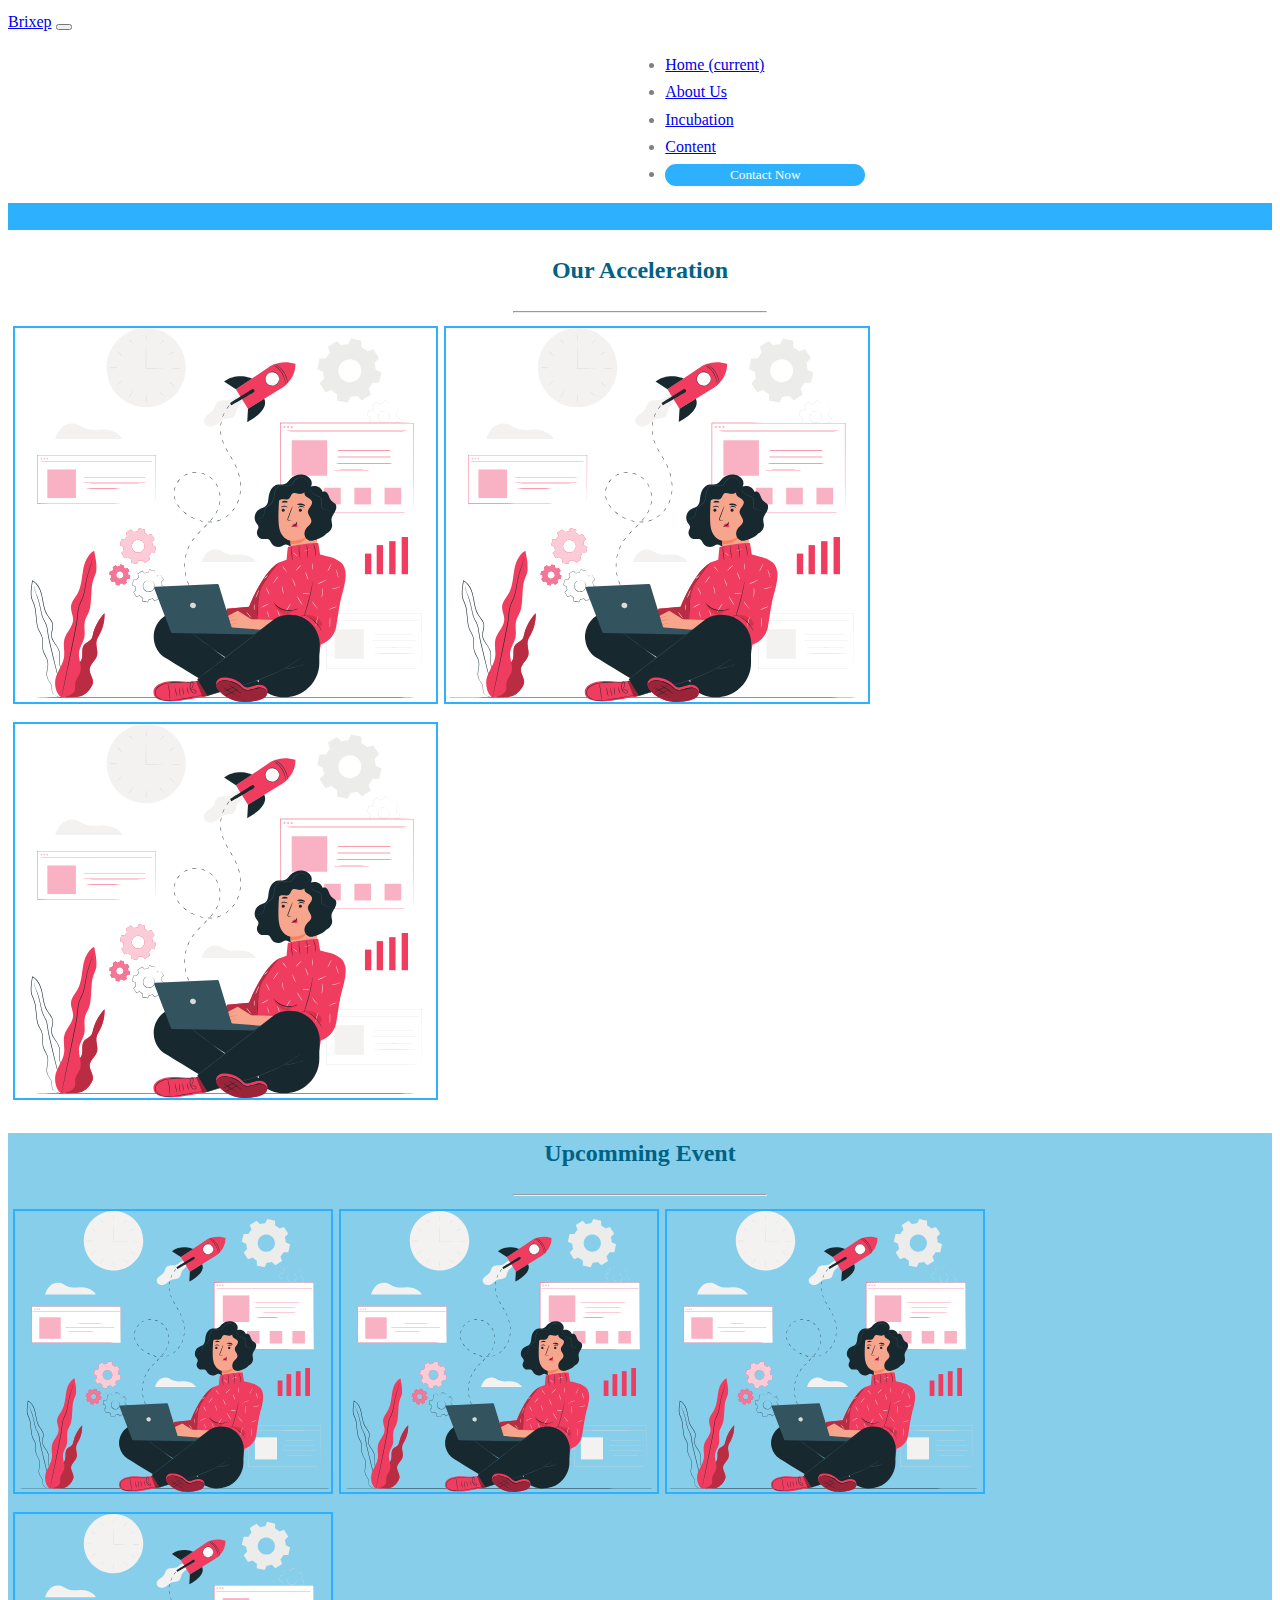
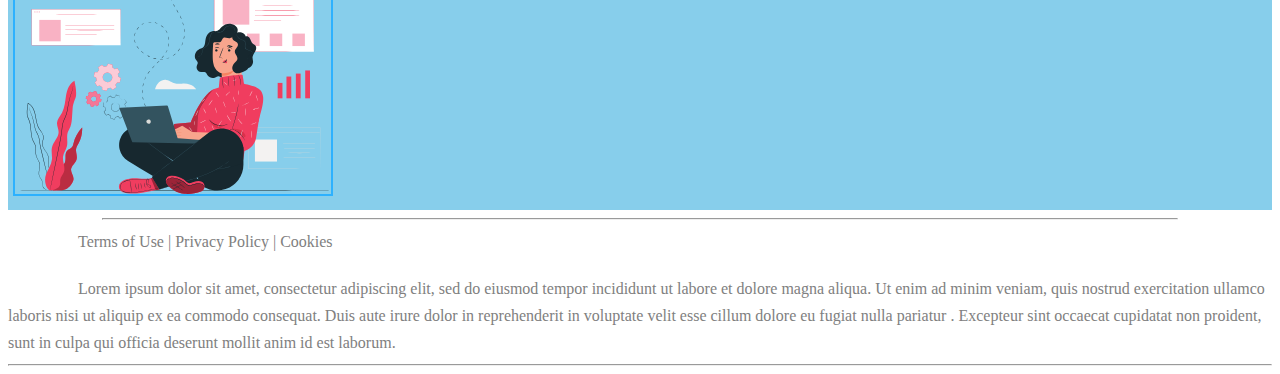
==== about us.html @ 3ddb5e2c "Update about us.html" ====
<!doctype html>
<html lang="en">
  <head>
    <title>project Brixep</title>
    <meta charset="utf-8">
    <meta name="viewport" content="width=device-width, initial-scale=1, shrink-to-fit=no">
    
    
    <link href="https://fonts.googleapis.com/css?family=Open+Sans:300,400,700" rel="stylesheet">
    <link rel="stylesheet" href="fonts/icomoon/style.css">

    <link rel="stylesheet" href="css/bootstrap.min.css">
    <link rel="stylesheet" href="css/jquery-ui.css">
    <link rel="stylesheet" href="css/owl.carousel.min.css">
    <link rel="stylesheet" href="css/owl.theme.default.min.css">
    <link rel="stylesheet" href="css/owl.theme.default.min.css">

    <link rel="stylesheet" href="css/jquery.fancybox.min.css">

    <link rel="stylesheet" href="css/bootstrap-datepicker.css">

    <link rel="stylesheet" href="fonts/flaticon/font/flaticon.css">

    <link rel="stylesheet" href="css/aos.css">

    <link rel="stylesheet" href="css/style.css">
    
  </head>
  <body data-spy="scroll" data-target=".site-navbar-target" data-offset="300">
  

  <div id="overlayer"></div>


  <div class="site-wrap">

    <div class="site-mobile-menu site-navbar-target">
      <div class="site-mobile-menu-header">
        <div class="site-mobile-menu-close mt-3">
          <span class="icon-close2 js-menu-toggle"></span>
        </div>
      </div>
      <div class="site-mobile-menu-body"></div>
    </div>
   </div>
    
    <!-- <header class="site-navbar py-4 js-sticky-header site-navbar-target" role="banner">

      <div class="container">
       


        <div class="row align-items-center">
          
          <div class="col-6 col-xl-2">
            <h1 class="mb-0 site-logo"><a href="index.html" class="h2 mb-0">BriXep<span class="text-primary">.</span> </a></h1>
          </div>

         <div class="col-12 col-md-10 d-none d-xl-block" style="position: sticky;">
            <nav class="site-navigation  text-right" role="navigation" style="position: fixed;">

             <ul class="site-menu main-menu js-clone-nav mr-auto d-none d-lg-block">
                <li><a href="#home-section" class="nav-link">Home</a></li>
                <li><a href="#about-section">About Us</a></li>
                <li><a href="#portfolio-section" class="nav-link">Community</a></li>
                <li><a href="#services-section" class="nav-link">Incubation</a></li>
                <li><a href="#testimonials-section" class="nav-link">Content</a></li>
                <li>
                  <button class="sharad button2" type="button" style="border-radius: 25px; background-color: #2DB1FE; border: 2px solid #2DB1FE ; width: 200px;">Contact Now</button>
                </li>
              </ul>
            </nav>
     </div>
               <div class="col-6 d-inline-block d-xl-none ml-md-0 py-3" style="position: relative; top: 3px;"><a href="#" class="site-menu-toggle js-menu-toggle float-right"><span class="icon-menu h3"></span></a></div>

   </div>
 </div>
      
</header> -->
<header >
  <nav class="navbar navbar-expand-lg navbar-light bg-light fixed-top" style="border-bottom: #2DB1FE 2px solid;">
    
    <a class="navbar-brand text-primary" href="#" >Brixep</a>
    <button class="navbar-toggler" type="button" data-toggle="collapse" data-target="#navbarNav" aria-controls="navbarNav" aria-expanded="false" aria-label="Toggle navigation">
      <span class="navbar-toggler-icon"></span>
    </button>
    <div class="collapse navbar-collapse" id="navbarNav">
      <ul class="navbar-nav" style="padding-left: 52%">
        <li class="nav-item active">
          <a class="nav-link" href="index.html">Home <span class="sr-only">(current)</span></a>
        </li>
        <li class="nav-item">
          <a class="nav-link" href="#about-section">About Us</a>
        </li>
        <li class="nav-item">
          <a class="nav-link" href="#services-section">Incubation</a>
        </li>
        <li class="nav-item">
          <a class="nav-link" href="#testimonials-section">Content</a>
        </li>
         <li>
                  <button class="sharad button2" type="button" style="position: relative; border-radius: 25px; background-color: #2DB1FE; border: 2px solid #2DB1FE ; width: 200px;">Contact Now</button>
                </li>
      </ul>
    </div>
  </div>
  </nav>
    
</div>
  </div>

</header>

      <section style="background-color: #2DB1FE;">
        <div style="padding-top: 5px; padding-bottom: 20px;"></div>
</section>



<!--our acceleration-->

     <section>
  <article class="py-5">
    <div class="container">
          <div style="color: #006284;">
    <h2 align="center" style="">
      Our Acceleration 
    </h2>
    <hr class=".col-xs-6 mx-auto pt-0.9" style="background-color:  #2DB1FE; width: 20%">
  </div>
</div>

<div class="container1">
  <div class="roww">

    <div class="columnss">
      <img src="images/acceleration.svg"  alt="Nature" style="width:100%; border: 2px solid #2DB1FE;">
  
      
    </div>
     <div class="columnss">
      <img src="images/acceleration.svg" alt="Nature" style="width:100%; border: 2px solid #2DB1FE;">
  
      
    </div>

   <div class="columnss">
      <img class="img-filud" src="images/acceleration.svg" alt="Nature" style="width:100%; border: 2px solid #2DB1FE;">
  
      
 
    
  </div>
</div>
</div>


</article>
</section>

<!--upcomming event-->

     <section style="background-image: url(); background-color: skyblue;">
  <article class="py-5">
    <div class="container">
          <div style="color: #006284;">
    <h2 align="center" style="">
      Upcomming Event 
    </h2>
    <hr class=".col-xs-6 mx-auto pt-0.9" style="background-color:  #2DB1FE; width: 20%">
  </div>
</div>

<div class="container1">
  <div class="roww">

    <div class="columnsss">
      <img src="images/acceleration.svg"  alt="Nature" style="width:100%; border: 2px solid #2DB1FE;">
  
      
    </div>
     <div class="columnsss">
      <img src="images/acceleration.svg" alt="Nature" style="width:100%; border: 2px solid #2DB1FE;">
  
      
    </div>
    <div class="columnsss">
      <img src="images/acceleration.svg" alt="Nature" style="width:100%; border: 2px solid #2DB1FE;">
  
      
    </div>

   <div class="columnsss">
      <img class="img-filud" src="images/acceleration.svg" alt="Nature" style="width:100%; border: 2px solid #2DB1FE;">
  
      
 
    
  </div>
</div>
</div>


</article>
</section>


<hr class=".col-xs-6 mx-auto pt-0.9" style="background-color:  #2DB1FE; width: 85%">


<section>
    <div class="container">
       


        <div class="row align-items-center">
    
  <div  class= "col-xs-12 .col-sm-6 .col-md-8" style="color: grey;">
    <h style="padding-left: 70px;">
     Terms of Use  |  Privacy Policy  |  Cookies
   </h>
  </div>
   
 <div class=".col-xs-6 .col-md-4" style="padding-left: 30%;">
               
                <a href="#" class="pl-0 pr-3"><span class="icon-facebook"></span></a>
                <a href="#" class="pl-3 pr-3"><span class="icon-twitter"></span></a>
                <a href="#" class="pl-3 pr-3"><span class="icon-instagram"></span></a>
                
              </div>
</div>
</div>
</section>

<section>
  <div class="container" style="padding-top: 20px;">
       


        <div class="row align-items-center">
    <div  style="color: grey;">
    <h style="padding-left: 70px;">
     Lorem ipsum dolor sit amet, consectetur adipiscing elit, sed do eiusmod tempor incididunt ut labore et dolore magna aliqua.  Ut enim ad minim veniam, quis nostrud exercitation ullamco laboris nisi ut aliquip ex ea commodo consequat. Duis aute irure  dolor in reprehenderit in voluptate velit esse cillum dolore eu fugiat nulla pariatur . Excepteur sint occaecat cupidatat non  proident, sunt in culpa qui officia deserunt mollit anim id est laborum.
   </h>
  </div>
</div>
  </div>
</section>

<hr class=".col-xs-6 mx-auto pt-0.9">





 <script src="js/jquery-3.3.1.min.js"></script>
  <script src="js/jquery-ui.js"></script>
  <script src="js/popper.min.js"></script>
  <script src="js/bootstrap.min.js"></script>
  <script src="js/owl.carousel.min.js"></script>
  <script src="js/jquery.countdown.min.js"></script>
  <script src="js/jquery.easing.1.3.js"></script>
  <script src="js/aos.js"></script>
  <script src="js/jquery.fancybox.min.js"></script>
  <script src="js/jquery.sticky.js"></script>
  <script src="js/isotope.pkgd.min.js"></script>

  
  <script src="js/main.js"></script>
  </body>
</html>
---- css/style.css ----
/* Base */
html {
  overflow-x: hidden; }

body {
  line-height: 1.7;
  color: gray;
  font-weight: 400;
  font-size: 1rem; }

::-moz-selection {
  background: white;
  color: white; }

::selection {
  background: white;
  color: white; }

a {
  -webkit-transition: .3s all ease;
  -o-transition: .3s all ease;
  transition: .3s all ease; }
  a:hover {
    text-decoration: none; }

h1, h2, h3, h4, h5,p,a,button,
.h1, .h2, .h3, .h4, .h5 .p .a .button{
  font-family: cursive; }

.border-2 {
  border-width: 2px; }

.text-black {
  color: white !important; }

.bg-black {
  background: white !important; }

.color-black-opacity-5 {
  color: rgba(0, 0, 0, 0.5); }

.color-white-opacity-5 {
  color: rgba(255, 255, 255, 0.5); }

body:after {
  -webkit-transition: .3s all ease-in-out;
  -o-transition: .3s all ease-in-out;
  transition: .3s all ease-in-out; }
.offcanvas-menu {
  position: relative; }
  .offcanvas-menu:after {
    position: absolute;
    content: "";
    bottom: 0;
    left: 0;
    top: 0;
    right: 0;
    z-index: 999;
    background: rgba(0, 0, 0, 0.2); }

.btn {
  font-size: 16px;
  border-radius: 30px;
  padding: 10px 30px; }
  .btn:hover, .btn:active, .btn:focus {
    outline: none;
    -webkit-box-shadow: none !important;
    box-shadow: none !important; }
  .btn.btn-primary {
    background: blue;
    border-color: blue;
    color: blue; }
    .btn.btn-primary:hover {
      background: white;
      border-color: white;
      color: white; }
    .btn.btn-primary.btn-black--hover:hover {
      background: white;
      color: white; }

.line-height-1 {
  line-height: 1 !important; }

.bg-black {
  background: #000; }

.form-control {
  height: 43px;
  border-radius: 30px;
  font-family: cursive; }
  .form-control:active, .form-control:focus {
    border-color: #007bff; }
  .form-control:hover, .form-control:active, .form-control:focus {
    -webkit-box-shadow: none !important;
    box-shadow: none !important; }

.site-section {
  padding: 2.5em 0; }
  @media (min-width: 768px) {
    .site-section {
      padding: 5em 0; } }
  .site-section.site-section-sm {
    padding: 4em 0; }

.site-section-heading {
  padding-bottom: 20px;
  margin-bottom: 0px;
  position: relative;
  font-size: 2.5rem; }
  @media (min-width: 768px) {
    .site-section-heading {
      font-size: 3rem; } }

.site-footer {
  padding: 4em 0;
  background: #333333; }
  @media (min-width: 768px) {
    .site-footer {
      padding: 8em 0; } }
  .site-footer .border-top {
    border-top: 1px solid rgba(255, 255, 255, 0.1) !important; }
  .site-footer p {
    color: #737373; }
  .site-footer h2, .site-footer h3, .site-footer h4, .site-footer h5 {
    color: #fff; }
  .site-footer a {
    color: #999999; }
    .site-footer a:hover {
      color: white; }
  .site-footer ul li {
    margin-bottom: 10px; }
  .site-footer .footer-heading {
    font-size: 16px;
    color: #fff; }

.bg-text-line {
  display: inline;
  background: #000;
  -webkit-box-shadow: 20px 0 0 #000, -20px 0 0 #000;
  box-shadow: 20px 0 0 #000, -20px 0 0 #000; }

.text-white-opacity-05 {
  color: rgba(255, 255, 255, 0.5); }

.text-black-opacity-05 {
  color: rgba(0, 0, 0, 0.5); }

.hover-bg-enlarge {
  overflow: hidden;
  position: relative; }
  @media (max-width: 991.98px) {
    .hover-bg-enlarge {
      height: auto !important; } }
  .hover-bg-enlarge > div {
    -webkit-transform: scale(1);
    -ms-transform: scale(1);
    transform: scale(1);
    -webkit-transition: .8s all ease-in-out;
    -o-transition: .8s all ease-in-out;
    transition: .8s all ease-in-out; }
  .hover-bg-enlarge:hover > div, .hover-bg-enlarge:focus > div, .hover-bg-enlarge:active > div {
    -webkit-transform: scale(1.2);
    -ms-transform: scale(1.2);
    transform: scale(1.2); }
  @media (max-width: 991.98px) {
    .hover-bg-enlarge .bg-image-md-height {
      height: 300px !important; } }

.bg-image {
  background-size: cover;
  background-position: center center;
  background-repeat: no-repeat;
  background-attachment: fixed; }
  .bg-image.overlay {
    position: relative; }
    .bg-image.overlay:after {
      position: absolute;
      content: "";
      top: 0;
      left: 0;
      right: 0;
      bottom: 0;
      z-index: 0;
      width: 100%;
      background: rgba(0, 0, 0, 0.7); }
  .bg-image > .container {
    position: relative;
    z-index: 1; }

@media (max-width: 991.98px) {
  .img-md-fluid {
    max-width: 100%; } }

@media (max-width: 991.98px) {
  .display-1, .display-3 {
    font-size: 3rem; } }

.play-single-big {
  width: 90px;
  height: 90px;
  display: inline-block;
  border: 2px solid #fff;
  color: #fff !important;
  border-radius: 50%;
  position: relative;
  -webkit-transition: .3s all ease-in-out;
  -o-transition: .3s all ease-in-out;
  transition: .3s all ease-in-out; }
  .play-single-big > span {
    font-size: 50px;
    position: absolute;
    top: 50%;
    left: 50%;
    -webkit-transform: translate(-40%, -50%);
    -ms-transform: translate(-40%, -50%);
    transform: translate(-40%, -50%); }
  .play-single-big:hover {
    width: 120px;
    height: 120px; }

.overlap-to-top {
  margin-top: -150px; }

.ul-check {
  margin-bottom: 50px; }
  .ul-check li {
    position: relative;
    padding-left: 35px;
    margin-bottom: 15px;
    line-height: 1.5; }
    .ul-check li:before {
      left: 0;
      font-size: 20px;
      top: -.3rem;
      font-family: cursive;

      content: "\e5ca";
      position: absolute; }
  .ul-check.white li:before {
    color: #fff; }
  .ul-check.success li:before {
    color: #71bc42; }
  .ul-check.primary li:before {
    color: #007bff; }
  .ul-check li.remove {
    text-decoration: line-through;
    color: #dee2e6; }
    .ul-check li.remove:before {
      color: #dee2e6; }

.select-wrap, .wrap-icon {
  position: relative; }
  .select-wrap .icon, .wrap-icon .icon {
    position: absolute;
    right: 10px;
    top: 50%;
    -webkit-transform: translateY(-50%);
    -ms-transform: translateY(-50%);
    transform: translateY(-50%);
    font-size: 22px; }
  .select-wrap select, .wrap-icon select {
    -webkit-appearance: none;
    -moz-appearance: none;
    appearance: none;
    width: 100%; }

/* Navbar */
.site-navbar {
  margin-bottom: 0px;
  z-index: 1999;
  position: fixed;
  top: 0;
  width: 100%;
  border-bottom: rgba(255, 255, 255, 0.7); }
  .site-navbar .site-logo {
    position: relative;
    left: 0;
    top: -5px; }
  .site-navbar .site-navigation .site-menu {
    margin-bottom: 0; }
    .site-navbar .site-navigation .site-menu .active {
      color: white;
      display: inline-block;
      padding: 5px 20px; }
    .site-navbar .site-navigation .site-menu a {
      text-decoration: none !important;
      display: inline-block; }
    .site-navbar .site-navigation .site-menu > li {
      display: inline-block; }
      .site-navbar .site-navigation .site-menu > li > a {
        padding: 5px 20px;
        color: black;
        display: inline-block;
        text-decoration: none !important; }
        .sharad{
          color: white;
          border-radius: 6px;
          width: 200px;
        }
        .button2:hover {
  box-shadow: 0 12px 16px 0 rgba(0,0,0,0.24), 0 1px 5px 0 rgba(0,0,0,0.19);
}
        .site-navbar .site-navigation .site-menu > li > a:hover {
          color: #2DB1FE ; }
    .site-navbar .site-navigation .site-menu .has-children {
      position: relative; }
      .site-navbar .site-navigation .site-menu .has-children > a {
        position: relative;
        padding-right: 20px; }
        .site-navbar .site-navigation .site-menu .has-children > a:before {
          position: absolute;
          content: "\e313";
          font-size: 16px;
          top: 50%;
          right: 0;
          -webkit-transform: translateY(-50%);
          -ms-transform: translateY(-50%);
          transform: translateY(-50%);
          font-family: cursive; }
      .site-navbar .site-navigation .site-menu .has-children .dropdown {
        visibility: hidden;
        opacity: 0;
        top: 100%;
        position: absolute;
        text-align: left;
        border-top: 2px solid white;
        -webkit-box-shadow: 0 2px 10px -2px rgba(0, 0, 0, 0.1);
        box-shadow: 0 2px 10px -2px rgba(0, 0, 0, 0.1);
        padding: 0px 0;
        margin-top: 20px;
        margin-left: 0px;
        background: white;
        -webkit-transition: 0.2s 0s;
        -o-transition: 0.2s 0s;
        transition: 0.2s 0s; }

        .site-navbar .site-navigation .site-menu .has-children .dropdown.arrow-top {
          position: absolute; }
          .site-navbar .site-navigation .site-menu .has-children .dropdown.arrow-top:before {
            bottom: 100%;
            left: 20%;
            border: solid transparent;
            content: " ";
            height: 0;
            width: 0;
            position: absolute;
            pointer-events: none; }
          .site-navbar .site-navigation .site-menu .has-children .dropdown.arrow-top:before {
            border-color: rgba(136, 183, 213, 0);
            border-bottom-color: white;
            border-width: 10px;
            margin-left: -10px; }
        .site-navbar .site-navigation .site-menu .has-children .dropdown a {
          text-transform: none;
          letter-spacing: normal;
          -webkit-transition: 0s all;
          -o-transition: 0s all;
          transition: 0s all;
          color: #000; }
        .site-navbar .site-navigation .site-menu .has-children .dropdown .active {
          color: white !important; }
        .site-navbar .site-navigation .site-menu .has-children .dropdown > li {
          list-style: none;
          padding: 0;
          margin: 0;
          min-width: 210px; }
          .site-navbar .site-navigation .site-menu .has-children .dropdown > li > a {
            padding: 9px 20px;
            display: block; }
            .site-navbar .site-navigation .site-menu .has-children .dropdown > li > a:hover {
              background: white;
              color: white; }
          .site-navbar .site-navigation .site-menu .has-children .dropdown > li.has-children > a:before {
            content: "\e315";
            right: 20px; }
          .site-navbar .site-navigation .site-menu .has-children .dropdown > li.has-children > .dropdown, .site-navbar .site-navigation .site-menu .has-children .dropdown > li.has-children > ul {
            left: 100%;
            top: 0; }
      .site-navbar .site-navigation .site-menu .has-children:hover > a, .site-navbar .site-navigation .site-menu .has-children:focus > a, .site-navbar .site-navigation .site-menu .has-children:active > a {
        color: white; }
      .site-navbar .site-navigation .site-menu .has-children:hover, .site-navbar .site-navigation .site-menu .has-children:focus, .site-navbar .site-navigation .site-menu .has-children:active {
        cursor: pointer; }
        .site-navbar .site-navigation .site-menu .has-children:hover > .dropdown, .site-navbar .site-navigation .site-menu .has-children:focus > .dropdown, .site-navbar .site-navigation .site-menu .has-children:active > .dropdown {
          -webkit-transition-delay: 0s;
          -o-transition-delay: 0s;
          transition-delay: 0s;
          margin-top: 0px;
          visibility: visible;
          opacity: 1; }

.site-mobile-menu {
  width: 300px;
  position: fixed;
  right: 0;
  z-index: 2000;
  padding-top: 20px;
  background: #fff;
  height: calc(100vh);
  -webkit-transform: translateX(110%);
  -ms-transform: translateX(110%);
  transform: translateX(110%);
  -webkit-box-shadow: -10px 0 20px -10px rgba(0, 0, 0, 0.1);
  box-shadow: -10px 0 20px -10px rgba(0, 0, 0, 0.1);
  -webkit-transition: .3s all ease-in-out;
  -o-transition: .3s all ease-in-out;
  transition: .3s all ease-in-out; }
  .offcanvas-menu .site-mobile-menu {
    -webkit-transform: translateX(0%);
    -ms-transform: translateX(0%);
    transform: translateX(0%); }
  .site-mobile-menu .site-mobile-menu-header {
    width: 100%;
    float: left;
    padding-left: 20px;
    padding-right: 20px; }
    .site-mobile-menu .site-mobile-menu-header .site-mobile-menu-close {
      float: right;
      margin-top: 8px; }
      .site-mobile-menu .site-mobile-menu-header .site-mobile-menu-close span {
        font-size: 30px;
        display: inline-block;
        padding-left: 10px;
        padding-right: 0px;
        line-height: 1;
        cursor: pointer;
        -webkit-transition: .3s all ease;
        -o-transition: .3s all ease;
        transition: .3s all ease; }
    .site-mobile-menu .site-mobile-menu-header .site-mobile-menu-logo {
      float: left;
      margin-top: 10px;
      margin-left: 0px; }
      .site-mobile-menu .site-mobile-menu-header .site-mobile-menu-logo a {
        display: inline-block;
        text-transform: uppercase; }
        .site-mobile-menu .site-mobile-menu-header .site-mobile-menu-logo a img {
          max-width: 70px; }
        .site-mobile-menu .site-mobile-menu-header .site-mobile-menu-logo a:hover {
          text-decoration: none; }
  .site-mobile-menu .site-mobile-menu-body {
    overflow-y: scroll;
    -webkit-overflow-scrolling: touch;
    position: relative;
    padding: 0 20px 20px 20px;
    height: calc(100vh - 52px);
    padding-bottom: 150px; }
  .site-mobile-menu .site-nav-wrap {
    padding: 0;
    margin: 0;
    list-style: none;
    position: relative; }
    .site-mobile-menu .site-nav-wrap a {
      padding: 10px 20px;
      display: block;
      position: relative;
      color: #212529; }
      .site-mobile-menu .site-nav-wrap a:hover {
        color: #007bff; }
    .site-mobile-menu .site-nav-wrap li {
      position: relative;
      display: block; }
      .site-mobile-menu .site-nav-wrap li .active {
        color: #007bff; }
    .site-mobile-menu .site-nav-wrap .arrow-collapse {
      position: absolute;
      right: 0px;
      top: 10px;
      z-index: 20;
      width: 36px;
      height: 36px;
      text-align: center;
      cursor: pointer;
      border-radius: 50%; }
      .site-mobile-menu .site-nav-wrap .arrow-collapse:hover {
        background: #f8f9fa; }
      .site-mobile-menu .site-nav-wrap .arrow-collapse:before {
        font-size: 12px;
        z-index: 20;
        font-family: cursive;
        content: "\f078";
        position: absolute;
        top: 50%;
        left: 50%;
        -webkit-transform: translate(-50%, -50%) rotate(-180deg);
        -ms-transform: translate(-50%, -50%) rotate(-180deg);
        transform: translate(-50%, -50%) rotate(-180deg);
        -webkit-transition: .3s all ease;
        -o-transition: .3s all ease;
        transition: .3s all ease; }
      .site-mobile-menu .site-nav-wrap .arrow-collapse.collapsed:before {
        -webkit-transform: translate(-50%, -50%);
        -ms-transform: translate(-50%, -50%);
        transform: translate(-50%, -50%); }
    .site-mobile-menu .site-nav-wrap > li {
      display: block;
      position: relative;
      float: left;
      width: 100%; }
      .site-mobile-menu .site-nav-wrap > li > a {
        padding-left: 20px;
        font-size: 20px; }
      .site-mobile-menu .site-nav-wrap > li > ul {
        padding: 0;
        margin: 0;
        list-style: none; }
        .site-mobile-menu .site-nav-wrap > li > ul > li {
          display: block; }
          .site-mobile-menu .site-nav-wrap > li > ul > li > a {
            padding-left: 40px;
            font-size: 16px; }
          .site-mobile-menu .site-nav-wrap > li > ul > li > ul {
            padding: 0;
            margin: 0; }
            .site-mobile-menu .site-nav-wrap > li > ul > li > ul > li {
              display: block; }
              .site-mobile-menu .site-nav-wrap > li > ul > li > ul > li > a {
                font-size: 16px;
                padding-left: 60px; }
    .site-mobile-menu .site-nav-wrap[data-class="social"] {
      float: left;
      width: 100%;
      margin-top: 30px;
      padding-bottom: 5em; }
      .site-mobile-menu .site-nav-wrap[data-class="social"] > li {
        width: auto; }
        .site-mobile-menu .site-nav-wrap[data-class="social"] > li:first-child a {
          padding-left: 15px !important; }



/* Create two equal columns that floats next to each other */
.column1 {
  float: left;
  width: 50%;
  padding: 10px;
  height: 100px; /* Should be removed. Only for demonstration */
}
.column2 {
  float: left;
  width: 30%;
  padding: 10px;
  height: 100px; /* Should be removed. Only for demonstration */
}
.column3 {
  float: left;
  width: 20%;
  padding: 10px;
  height: 100px; /* Should be removed. Only for demonstration */
}


/* Clear floats after the columns */
.row:after {
  content: "";
  display: table;
  clear: both;
}
.fa {
  padding: 20px;
  font-size: 20px;
  width: 60px;
  border-radius: 100%;
  text-align: center;
  text-decoration: none;
  margin: 5px 2px;
}

.fa:hover {
    opacity: 0.7;
}

.fa-facebook {
  background: #3B5998;
  color: white;
}

.fa-twitter {
  background: #55ACEE;
  color: white;
}


.fa-linkedin {
  background: #007bb5;
  color: white;
}



.fa-instagram {
  background: #125688;
  color: white;
}

          .site-footer {
  padding: 4em 0;
  background: #333333; }
  @media (min-width: 768px) {
    .site-footer {
      padding: 8em 0; } }
  .site-footer .border-top {
    border-top: 1px solid rgba(255, 255, 255, 0.1) !important; }
  .site-footer p {
    color: #737373; }
  .site-footer h2, .site-footer h3, .site-footer h4, .site-footer h5 {
    color: #fff; }
  .site-footer a {
    color: #999999; }
    .site-footer a:hover {
      color: white; }
  .site-footer ul li {
    margin-bottom: 10px; }
  .site-footer .footer-heading {
    font-size: 16px;
    color: #fff; }

    .footer-subscribe .btn {
  height: 43px;
  line-height: 1;
  background: #fff !important;
  color: #000 !important; }
  




/*SHUBHANKAR SHARMA */

.bgimg{
  opacity: 0.1;
  object-fit: cover;
  object-position: center;
  height: 40vw;
  overflow: hidden;
}
.cdh1 h1{
  color: #006284;
  margin-left: 8vw;
  margin-top: 8.4vw;
  font-weight: bolder;
  font-family: sans-serif;
  text-align: left;
  font-size: 3.3vw;
}
.cdpara{
  color: #006284;
  margin-right: 8vw;
  margin-top: 7.2vw;
  font-size: 1.5vw;
  font-weight: bolder;
  font-family: sans-serif;
  text-align: left;
  margin-bottom: 2vw;
}
.but1{
  width: 23vw;
  cursor: pointer;
  text-align: center;
  margin-top: 0;
  color: #2db1fe;
  margin-right: 10vw;
  font-size: 1.6vw;
  font-weight: bolder;
  font-family: sans-serif;
  padding: 0;
  border: 3px solid #2db1fe;
  border-radius: 17px;
}

.cont{
  background-color: #006284;
}




.headin{
  color: white;
  margin-left: 8vw;
  margin-top: 3vw;
  font-weight: bolder;
  font-family: sans-serif;
  text-align: left;
  font-size: 3.3vw;;
}
.head_cont{
  color: white;
  margin-left: 8vw;
  margin-right: 5vw;
  font-size: 1.6vw;
  font-weight: bolder;
  font-family: sans-serif;
  text-align: left;
  margin-bottom: 3vw;
}
.Login{
  margin-top: 8vw;
  margin-left: 6vw;
  margin-bottom: 8vw;

}

.box1{
  width: 25vw;
  height: 3.5vw;
  margin-bottom: 2vw;
}
input[type="text"]{
  font-size: 1.4vw;
  padding-left: 1.4vw;
}
.join{
  border: none;
  background-color: #2db1fe;
  width: 15vw;
  padding: 1vw;
  font-size: 1.4vw;
  color: white;
  font-weight: bold;
  font-family: sans-serif;
  border-radius: 6px;
}






@media(max-width:767px)
{
  .contain{
      padding-top: 1vw;
  }
  .bgimg{
      height: 80vw;
      overflow: hidden;
  }
  .cdh1 h1{
      color: #006284;
      margin-left: auto;
      margin-right: auto;
      margin-bottom: 1vw;
      margin-top: 0.5vw;
      font-weight: bolder;
      font-family: sans-serif;
      text-align: center;
      font-size: 5.8vw;
  }

  .cdpara{
      color: #006284;
      margin-left: auto;
      margin-right: auto;
      margin-top: 1vw;
      font-size: 3.4vw;
      font-weight: bolder;
      font-family: sans-serif;
      text-align: center;
      margin-bottom: 3vw;
  }
  .but1{
      width: 40vw;
      text-align: center;
      margin-top: 1vw;
      margin-bottom: 2vw;
      color: #2db1fe;
      margin-left: auto;
      margin-right: auto;
      font-size: 2.8vw;
      font-weight: bolder;
      font-family: sans-serif;
      padding: 0;
      border: 1.5px solid #2db1fe;
      border-radius: 8px;
  }

  .headin{
      text-align: center;
      font-size: 7.2vw;
      margin-left: 0;
      margin-top: 2vw;
      margin-bottom: 1vw;
      padding: 0;
  }
  .head_cont{
      text-align: center;
      margin-bottom: 0vw;
      font-size: 3.3vw;
  }
  .Login{
      margin: 1vw 0;
      text-align: center;
  }
  .box1{
      width: 50vw;
      height: 5.5vw;
      margin-bottom: 1.4vw;
  }
  input[type="text"]{
      font-size: 2.5vw;
      padding-left: 1.4vw;
  }
  .join{
      width: 25vw;
      font-size: 2.5vw;
      margin-bottom: 4vw;
  }
}
/*END SHUBHANKAR SHARMA */
/*Acceleration and event section*/
.container1 {
  position: relative;
  font-family: cursive;
}
.text-block {
  position: relative;
  width: 50%;
  bottom: 20px;
  left: 20px;
  background-color: black;
  opacity: 0.75;
  color: white;
  padding-left: 20px;
  padding-right: 20px;
}
.text-block1 {
  position: relative;
  width: 50%;
  bottom: 20px;
  left: 20px;
  background-color: black;
  opacity: 0.75;
  color: white;
  padding-left: 40px;
  padding-right: 20px;
}
{
  box-sizing: border-box;
}

.columns {
  float: left;
  width: 50%;
  padding: 5px;
}
.columnss {
  float: left;
  width: 33.33%;
  padding: 5px;
}
.columnsss {
  float: left;
  width: 25%;
  padding: 5px;
}


/* Clearfix (clear floats) */
.roww::after {
  content: "";
  clear: both;
  display: table;
}
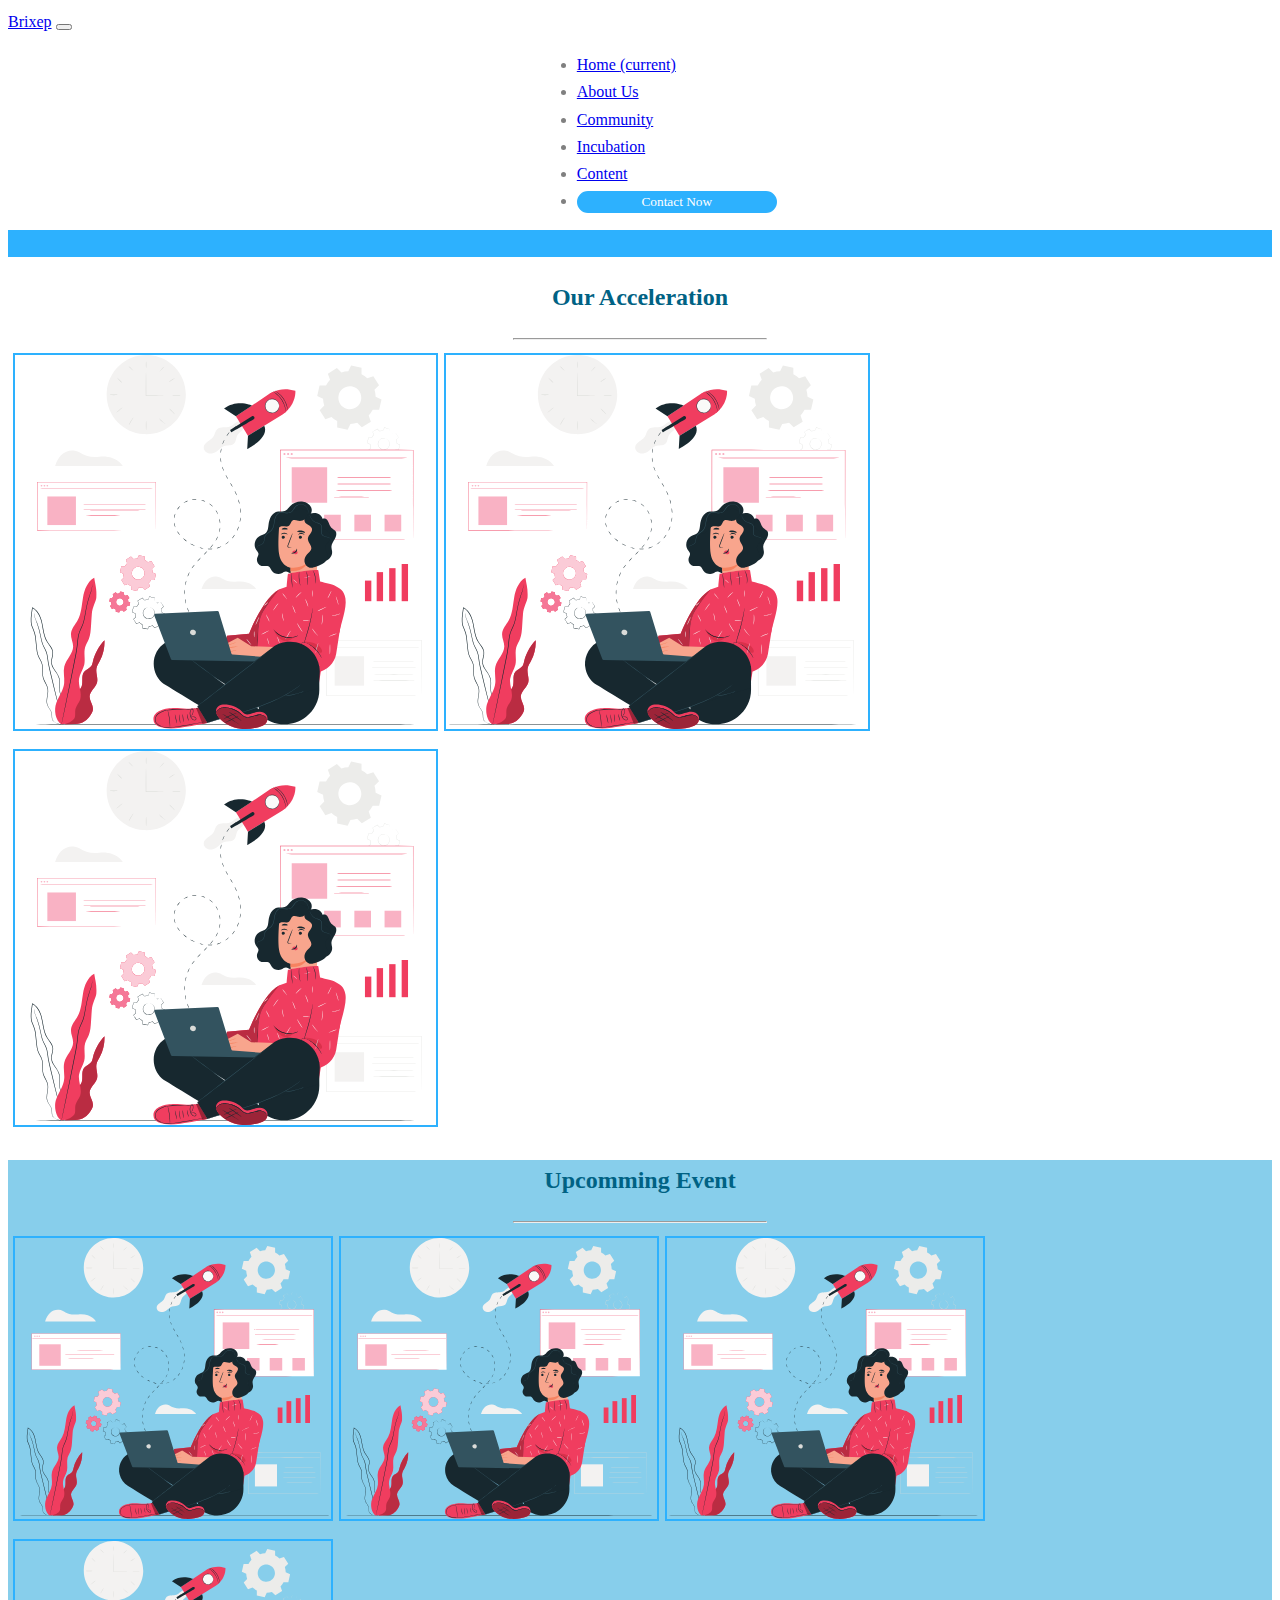
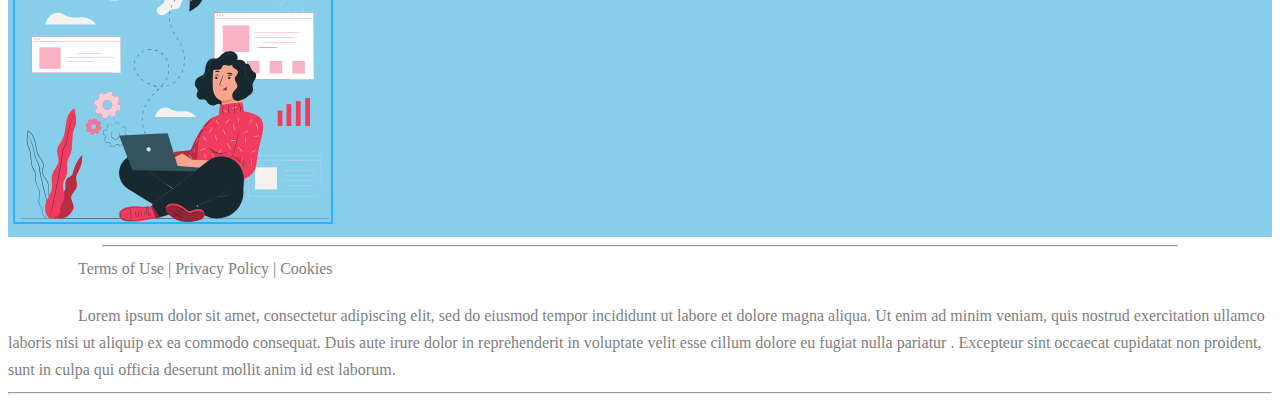
==== commit 0a94f4c6: "Update about us.html" ====
--- a/about us.html
+++ b/about us.html
@@ -85,12 +85,15 @@
       <span class="navbar-toggler-icon"></span>
     </button>
     <div class="collapse navbar-collapse" id="navbarNav">
-      <ul class="navbar-nav" style="padding-left: 52%">
+      <ul class="navbar-nav" style="padding-left: 45%">
         <li class="nav-item active">
-          <a class="nav-link" href="index.html">Home <span class="sr-only">(current)</span></a>
-        </li>
-        <li class="nav-item">
-          <a class="nav-link" href="#about-section">About Us</a>
+          <a class="nav-link" href="#home-section">Home <span class="sr-only">(current)</span></a>
+        </li>
+        <li class="nav-item">
+          <a class="nav-link" href="about us.html">About Us</a>
+        </li>
+        <li class="nav-item">
+          <a class="nav-link" href="our community.html">Community</a>
         </li>
         <li class="nav-item">
           <a class="nav-link" href="#services-section">Incubation</a>
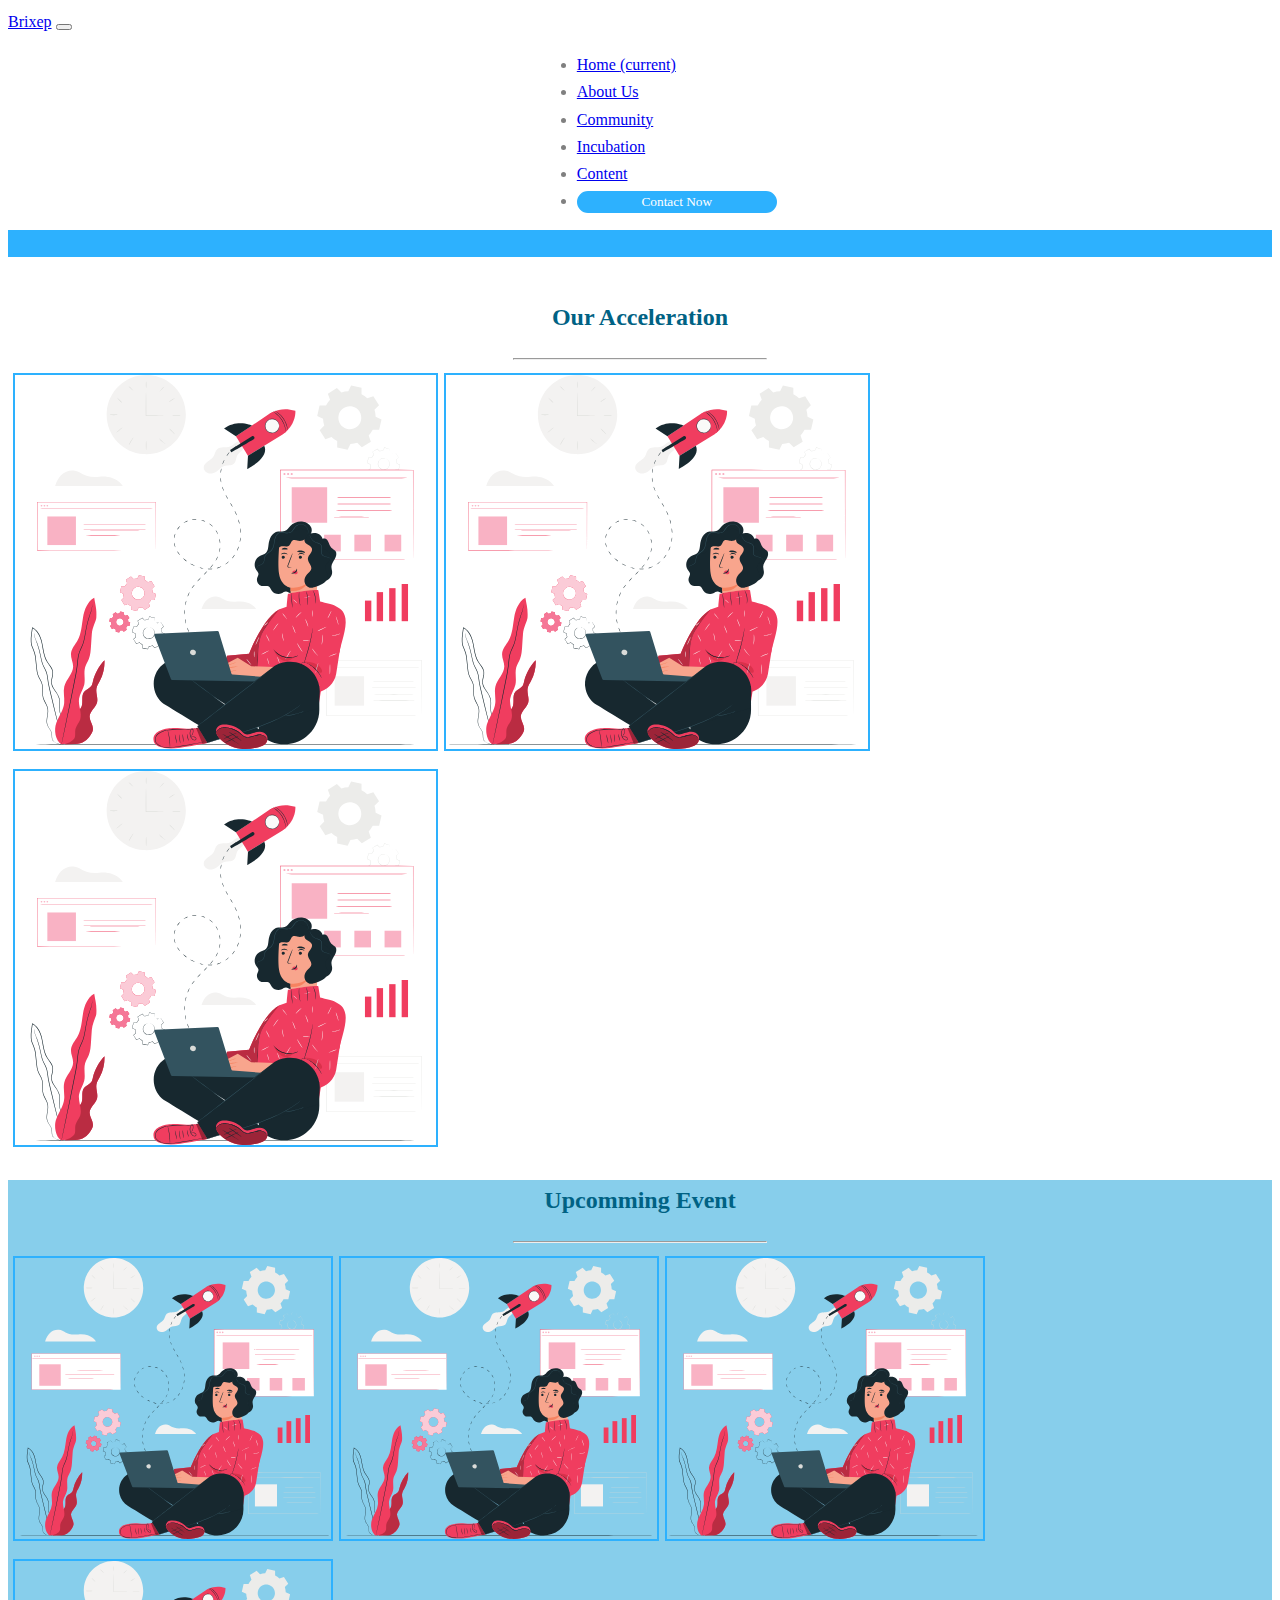
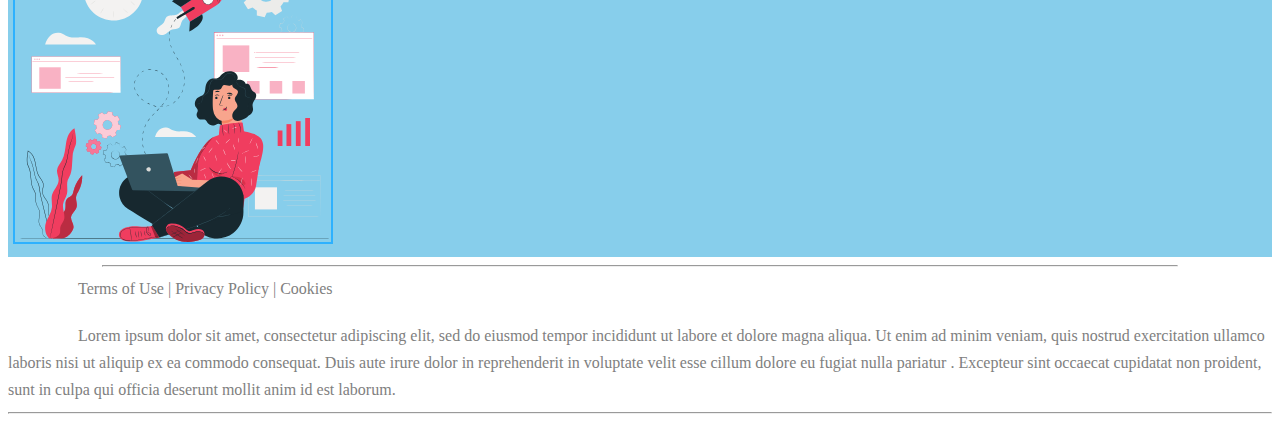
==== commit 3918060e: "Update about us.html" ====
--- a/about us.html
+++ b/about us.html
@@ -126,7 +126,7 @@
   <article class="py-5">
     <div class="container">
           <div style="color: #006284;">
-    <h2 align="center" style="">
+    <h2 align="center" style="padding-top: 20px;">
       Our Acceleration 
     </h2>
     <hr class=".col-xs-6 mx-auto pt-0.9" style="background-color:  #2DB1FE; width: 20%">
--- a/css/style.css
+++ b/css/style.css
@@ -862,3 +862,18 @@
   clear: both;
   display: table;
 }
+
+/*our mentor section*/
+.testimonial {
+  max-width: 100%;
+  margin: 0 auto !important;
+  text-align: center; }
+  .testimonial blockquote {
+    font-size: 1.5rem;
+    font-style: italic; }
+  .testimonial figure img {
+    max-width: 100%;
+    margin: 0 auto;
+    border-radius: 50%; }
+    .testimonial-wrap .owl-nav {
+  display: none; }
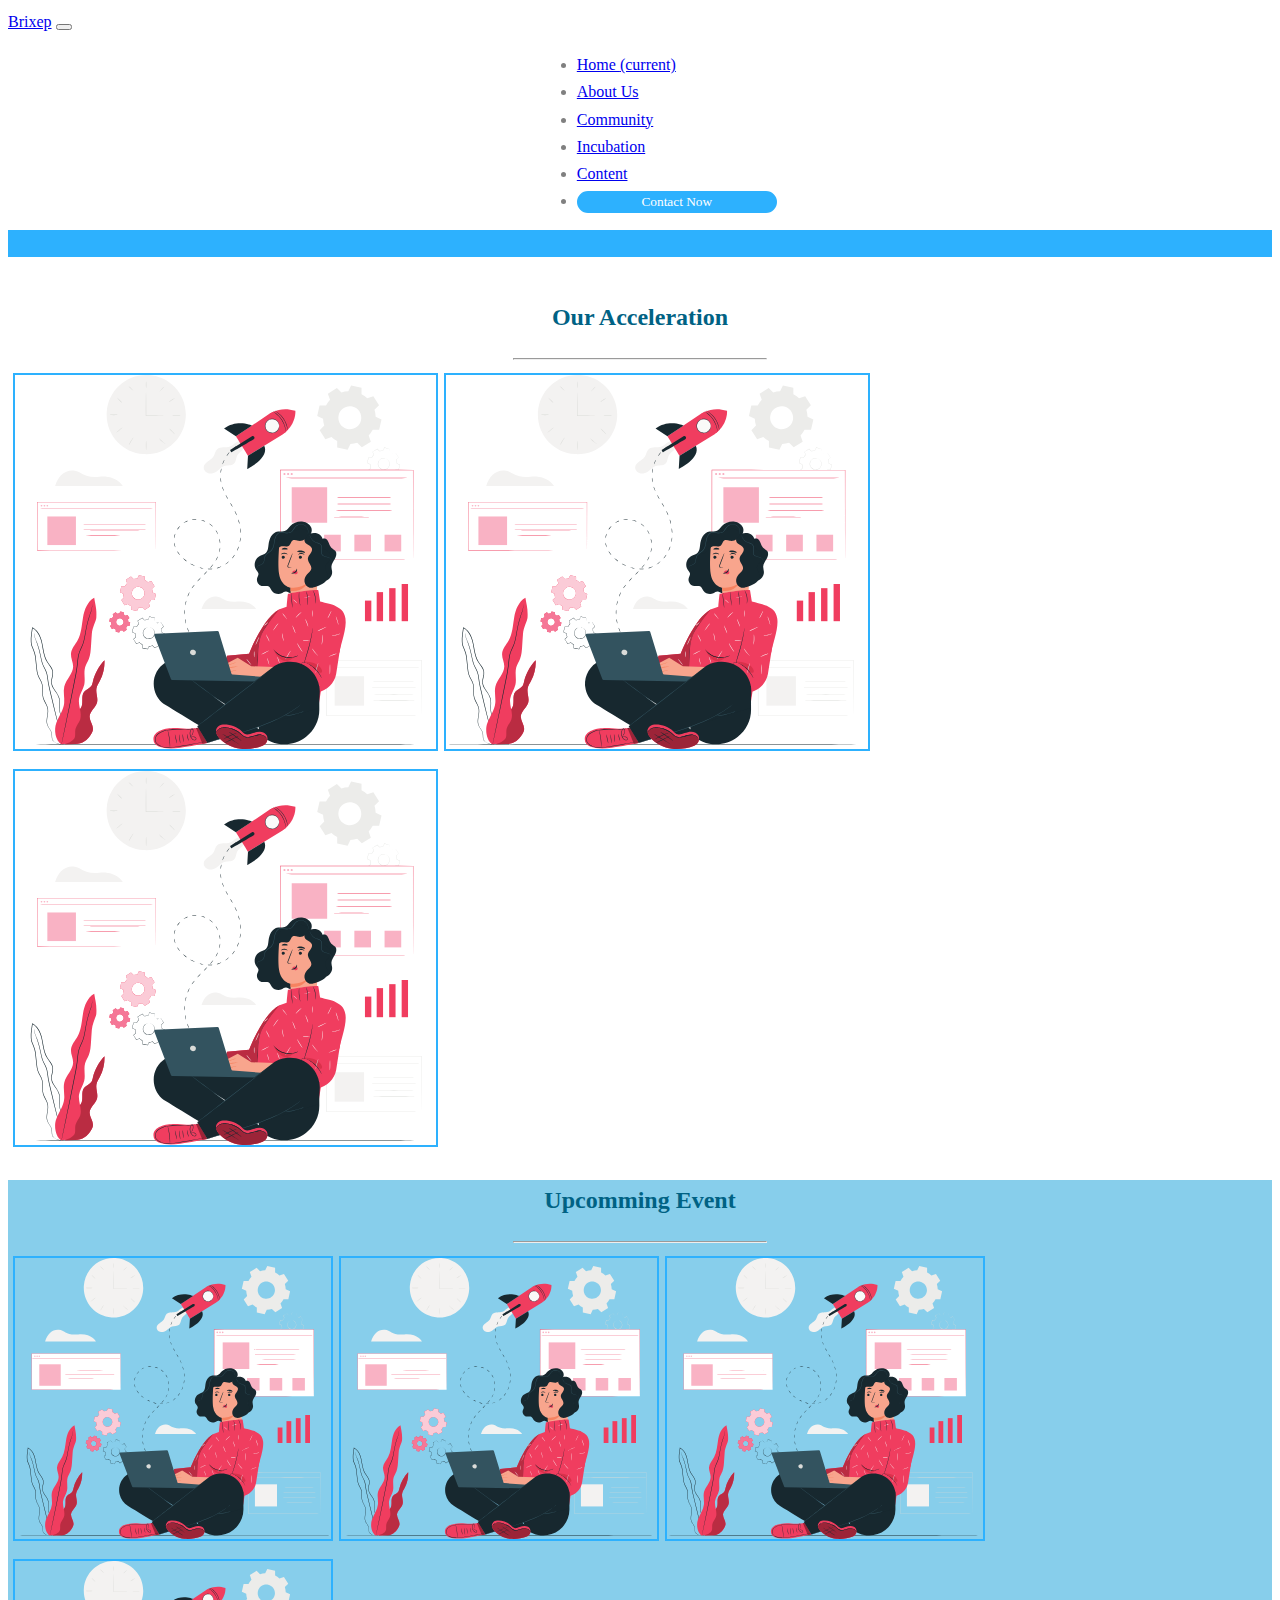
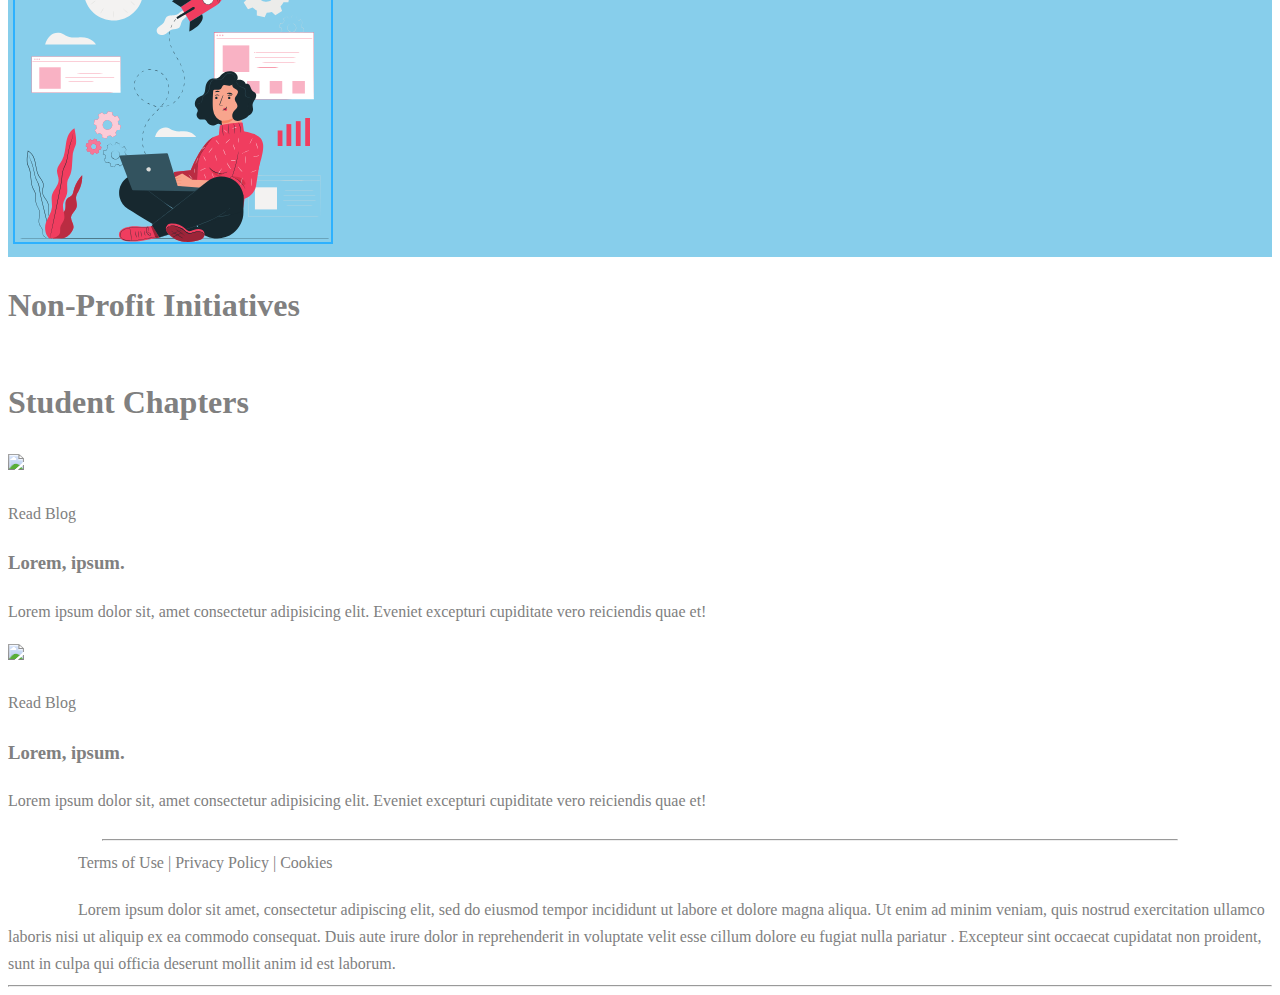
==== commit 87d459b8: "Merge pull request #5 from Shubhankar-creation/patch-4" ====
--- a/about us.html
+++ b/about us.html
@@ -207,6 +207,45 @@
 </article>
 </section>
 
+<!--SHUBHANKAR-->
+<h1 class="text-center about_head">Non-Profit Initiatives</h1>
+        <div class="row">
+            <div class="col-md-6 pad_0">
+                <div class="shubh"></div>
+            </div>
+            <div class="col-md-6 pad_0">
+                <div class="shubh"></div>
+            </div>        </div>
+        <div class="row">
+            <div class="col-md-6 pad_0">
+                <div class="shubh"></div>
+            </div>
+            <div class="col-md-6 pad_0">
+                <div class="shubh"></div>
+            </div>        
+        </div>
+        <h1 class="stu_head text-center">Student Chapters</h1>
+        <div class="row">
+            <div class="col-md-6 pad_0">
+                <div class="about_blog">
+                    <img class="blog_img d-block mx-auto" src="pic/image3.jpg">
+                    <p class="blog_p ">Read Blog <i class="fa fa-arrow-right blog_icon" aria-hidden="true"></i></p>
+                    <h3 class="stu_head">Lorem, ipsum.</h3>
+                    <p class="blog_para">Lorem ipsum dolor sit, amet consectetur adipisicing elit. Eveniet excepturi cupiditate vero reiciendis quae et!</p>
+                </div>
+            </div>
+            <div class="col-md-6 pad_0">
+                <div class="about_blog">
+                    <img class="blog_img d-block mx-auto" src="pic/image3.jpg">
+                    <p class="blog_p ">Read Blog <i class="fa fa-arrow-right blog_icon" aria-hidden="true"></i></p>
+                    <h3 class="stu_head">Lorem, ipsum.</h3>
+                    <p class="blog_para">Lorem ipsum dolor sit, amet consectetur adipisicing elit. Eveniet excepturi cupiditate vero reiciendis quae et!</p>
+                </div>
+            </div>
+        </div>
+
+
+<!--SHUBHANKAR END-->
 
 <hr class=".col-xs-6 mx-auto pt-0.9" style="background-color:  #2DB1FE; width: 85%">
 
--- a/css/style.css
+++ b/css/style.css
@@ -867,7 +867,7 @@
 .testimonial {
   max-width: 100%;
   margin: 0 auto !important;
-  text-align: center; }
+   }
   .testimonial blockquote {
     font-size: 1.5rem;
     font-style: italic; }
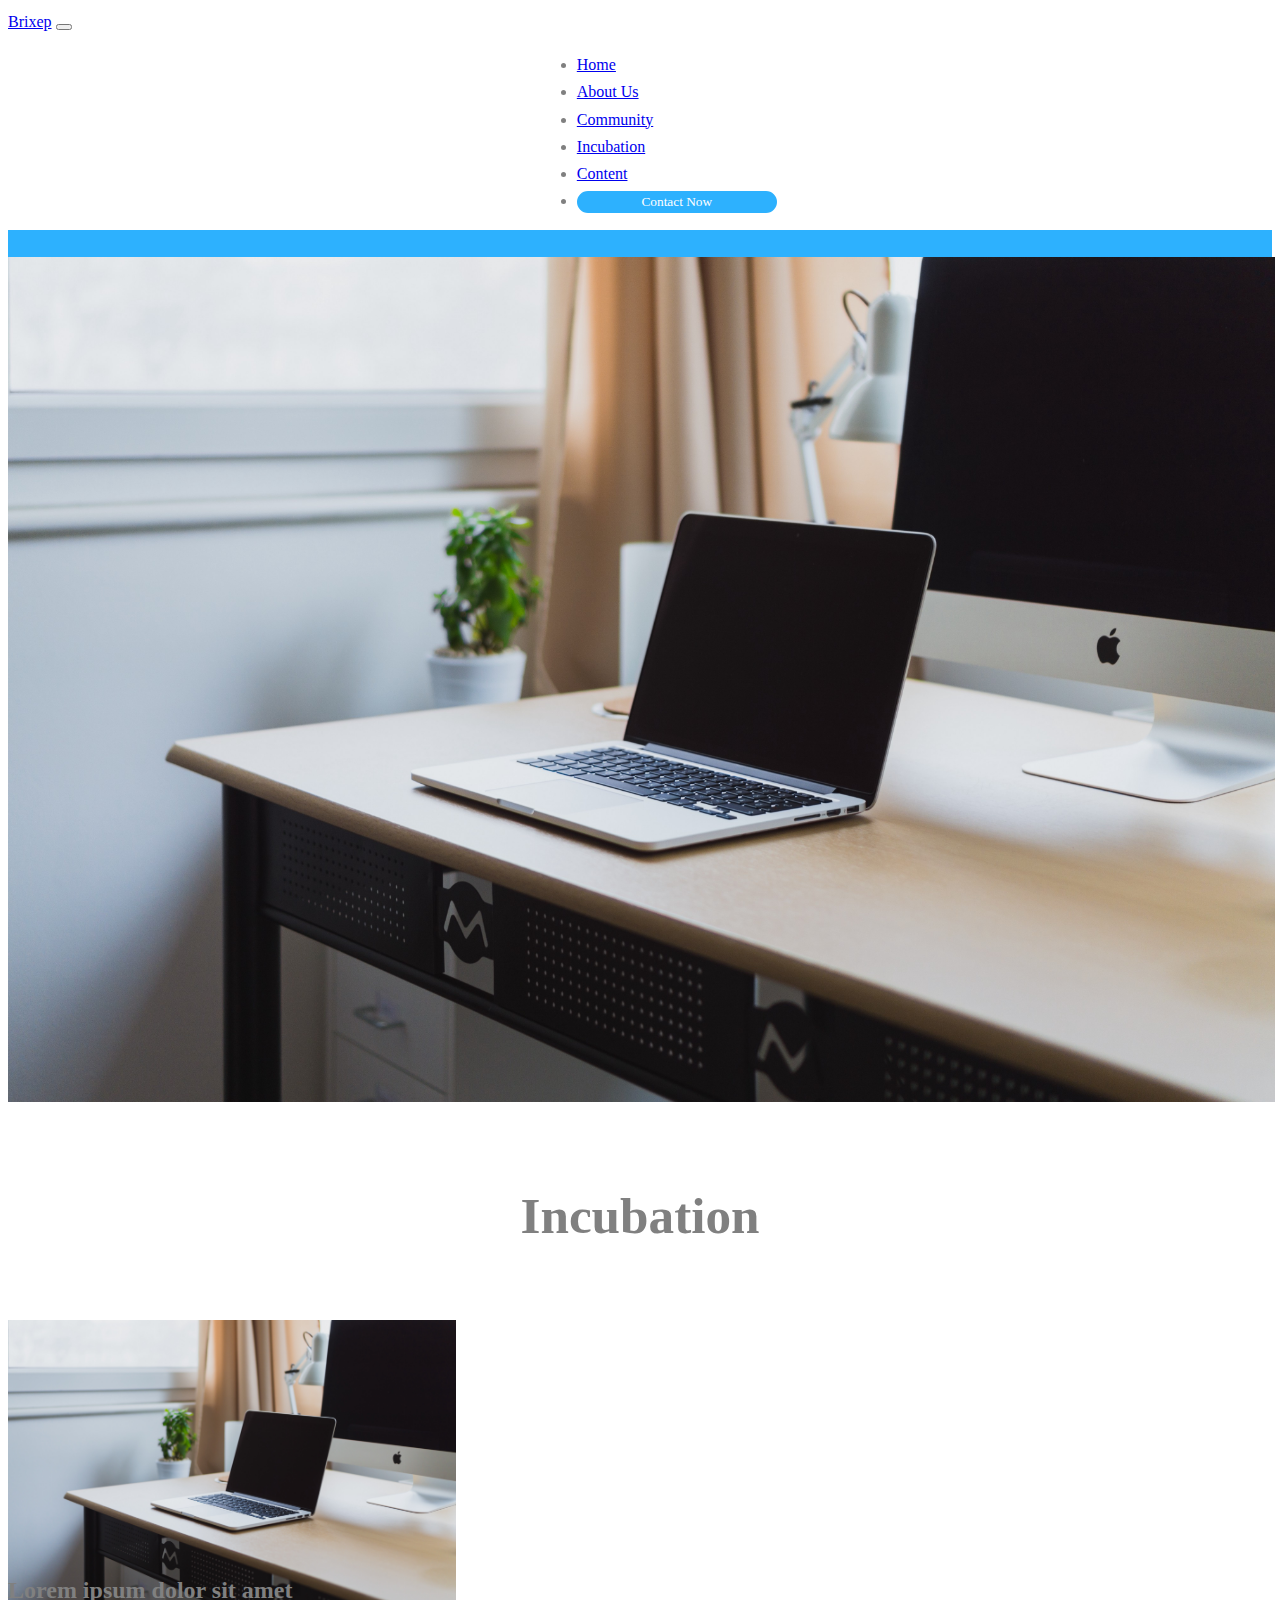
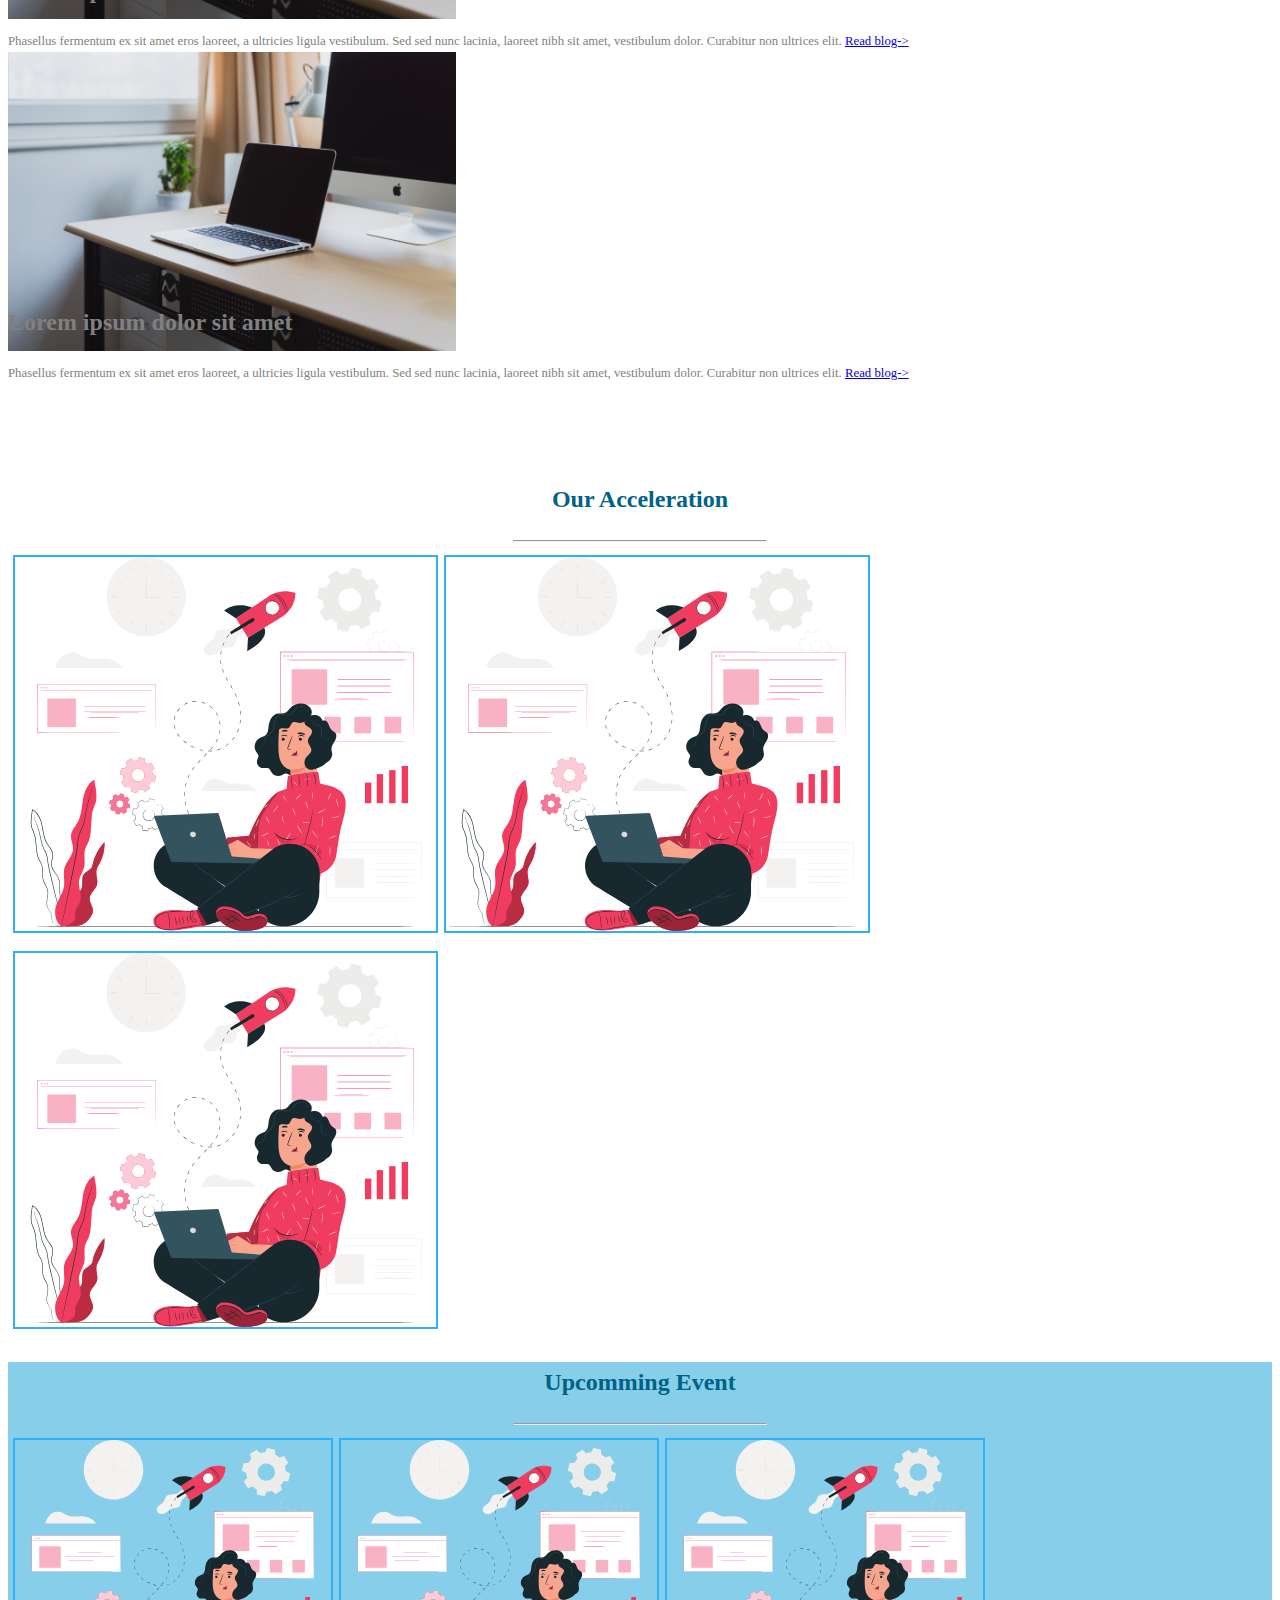
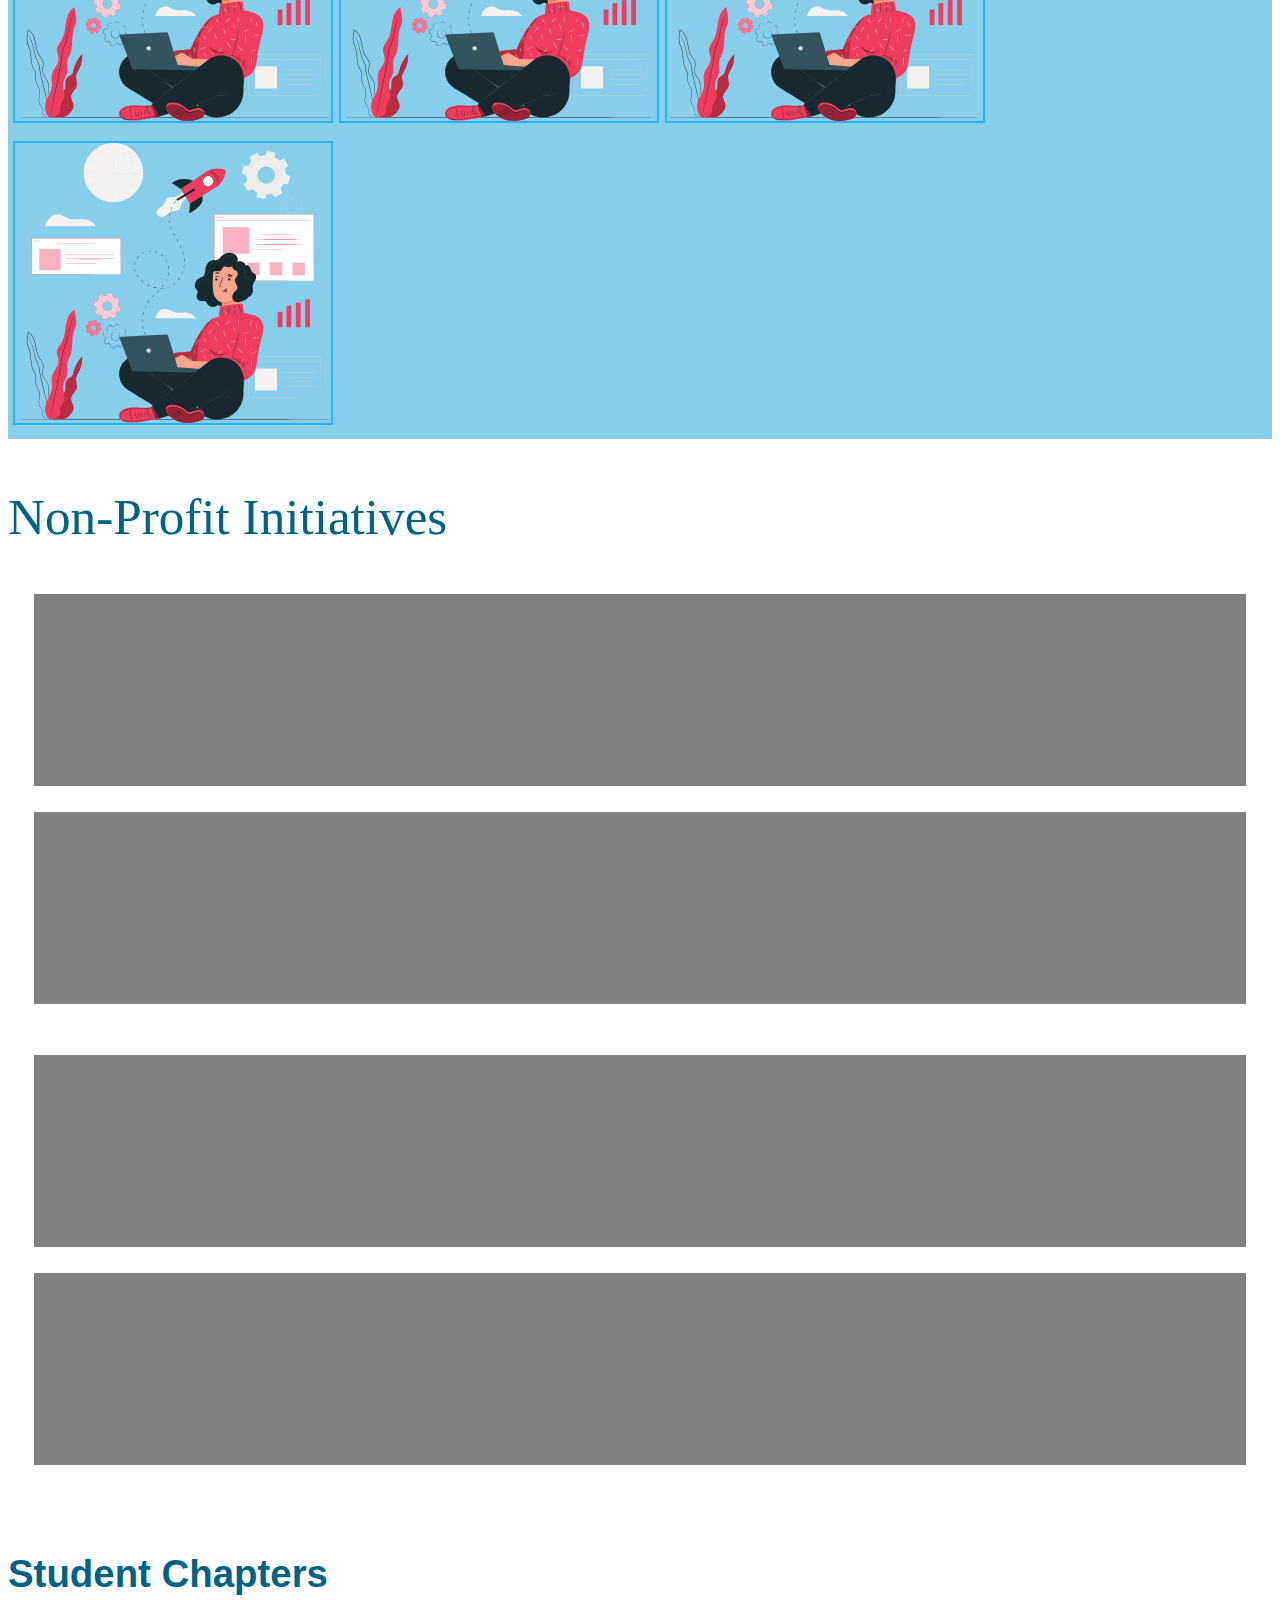
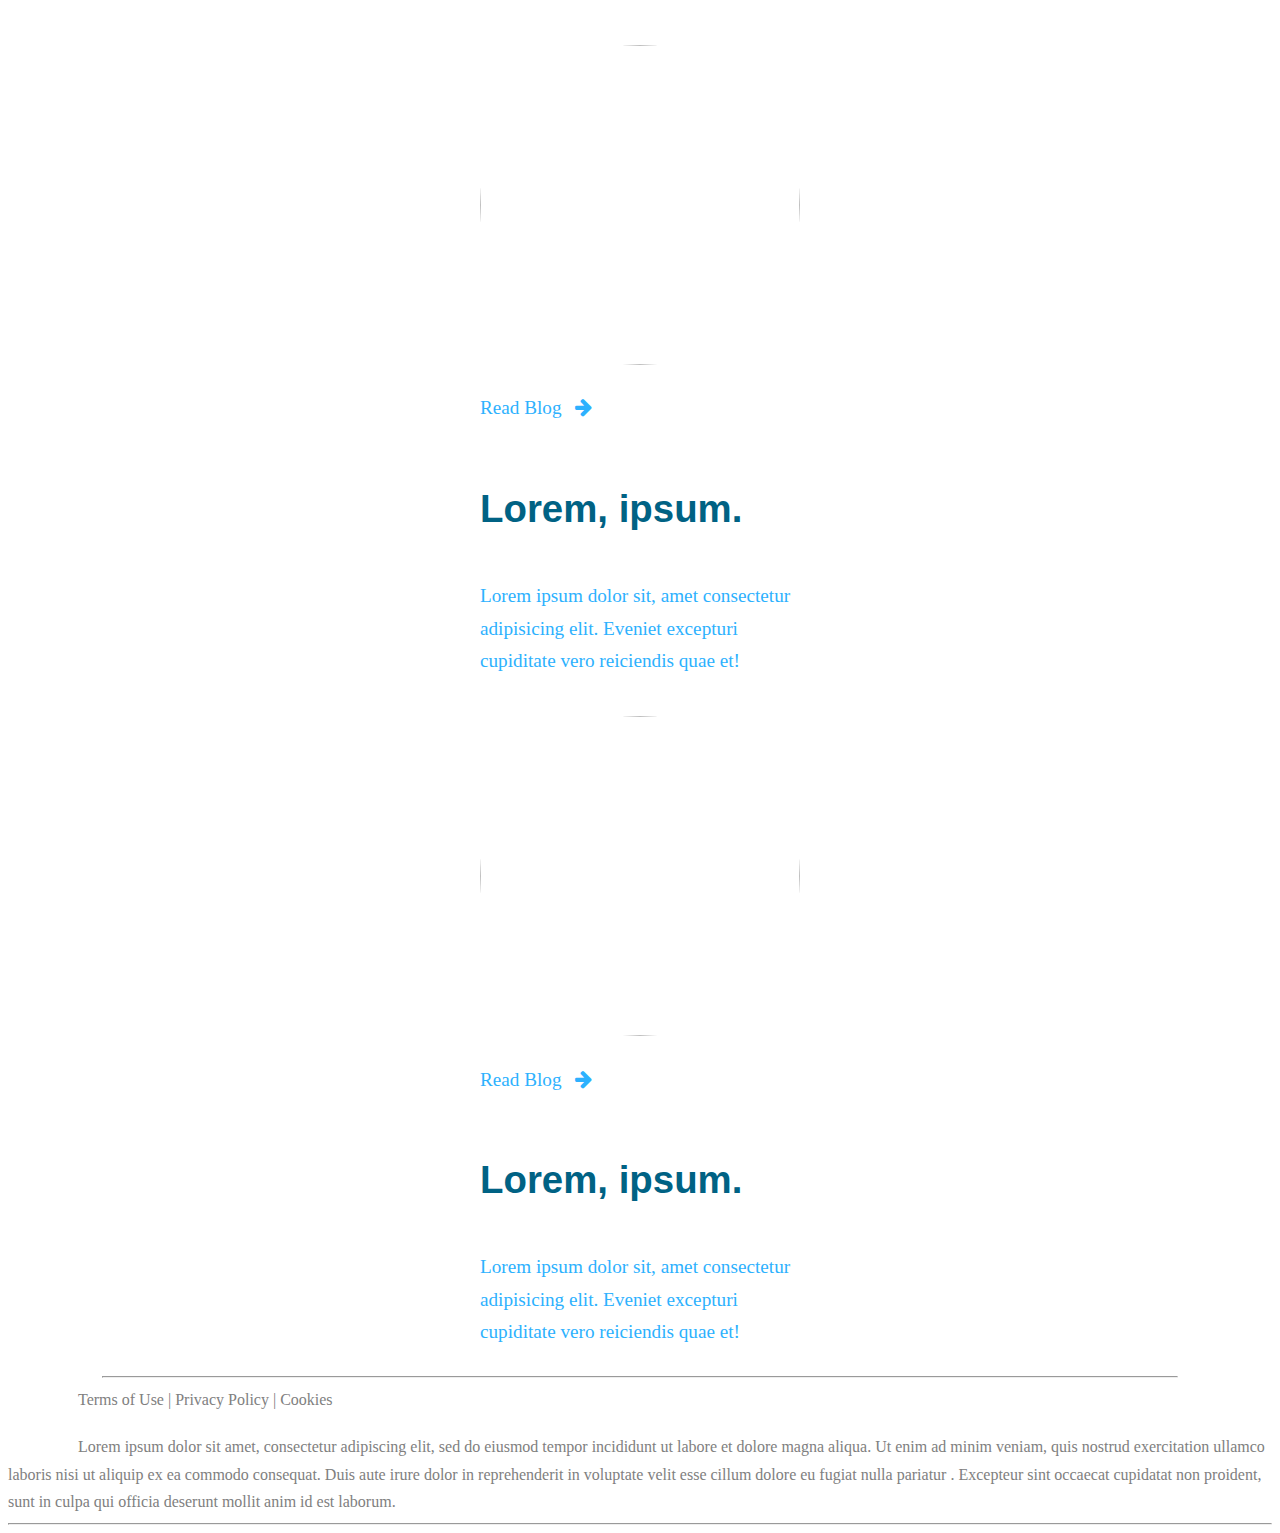
==== commit 948f320d: "Update about us.html" ====
--- a/about us.html
+++ b/about us.html
@@ -8,7 +8,7 @@
     
     <link href="https://fonts.googleapis.com/css?family=Open+Sans:300,400,700" rel="stylesheet">
     <link rel="stylesheet" href="fonts/icomoon/style.css">
-
+    <link rel="stylesheet" href="https://stackpath.bootstrapcdn.com/font-awesome/4.7.0/css/font-awesome.min.css">
     <link rel="stylesheet" href="css/bootstrap.min.css">
     <link rel="stylesheet" href="css/jquery-ui.css">
     <link rel="stylesheet" href="css/owl.carousel.min.css">
@@ -118,6 +118,42 @@
         <div style="padding-top: 5px; padding-bottom: 20px;"></div>
 </section>
 
+<!--Incubation-->
+
+<section>
+  <div class="row">
+                    <img src="images/office.jpg" style="width: 99vw">
+       </div>
+       <br>
+       <h1 class="dark_blue" align="center" style="font-size: 4vw">Incubation</h1>
+       <br>
+       <div class="container">
+           <div class="row">
+                    <div class="col-md-6">
+                         <img src="images/office.jpg" style="width: 35vw">
+                      <div  id="block" style="margin-top: -6vw">
+                         <h2 class="light_blue">Lorem ipsum dolor sit amet</h2>
+                            <div class="light_blue" style="font-size: 1vw">
+                          Phasellus fermentum ex sit amet eros laoreet, a ultricies ligula vestibulum. Sed sed nunc lacinia, laoreet nibh sit amet, vestibulum dolor. Curabitur non ultrices elit. 
+                          <a href="images/office.jpg">Read blog-></a>
+                            </div>
+                       </div>
+                    </div>  
+                  <div class="col-md-6">
+                         <img src="images/office.jpg" style="width: 35vw">
+                      <div id="block" style="margin-top: -6vw">
+                         <h2 class="light_blue" >Lorem ipsum dolor sit amet</h2>
+                            <div class="light_blue" style="font-size: 1vw">
+                          Phasellus fermentum ex sit amet eros laoreet, a ultricies ligula vestibulum. Sed sed nunc lacinia, laoreet nibh sit amet, vestibulum dolor. Curabitur non ultrices elit. 
+                          <a href="images/office.jpg">Read blog-></a>
+                            </div>
+                       </div>
+                    </div> 
+           </div>
+       </div>
+       <br>
+       <br>
+     </section>
 
 
 <!--our acceleration-->
--- a/css/style.css
+++ b/css/style.css
@@ -722,6 +722,56 @@
   border-radius: 6px;
 }
 
+.pad_0{
+  padding-left: 0;
+  padding-right: 0;
+}
+.about_head{
+  font-size: 4vw;
+  font-weight: 300;
+  color: #006284;
+}
+.shubh{
+  background-color: grey;
+  height: 15vw;
+  padding: 0;
+  margin: 2vw;    
+}
+.stu_head{
+  font-family: sans-serif;
+  font-size: 3vw;
+  margin-top: 4vw;
+  font-weight: bolder;
+  color: #006284;
+}
+.about_blog{
+  margin-top: 3vw;
+  width: 25vw;
+  margin: auto;
+  margin-top: 3vw;
+}
+.blog_img{
+  object-fit: cover;
+  width: 25vw;
+  height: 25vw;
+  overflow: hidden;
+  border-radius: 50%;
+  margin-left: auto;
+  margin-right: auto;
+}
+.blog_p{
+  font-size: 1.5vw;
+  color: #2db1fe;
+}
+.blog_para{
+  font-size: 1.5vw;
+  color: #2db1fe;
+}
+.blog_icon{
+  color: #2db1fe;
+  padding: 0;
+  width: 30px;
+}
 
 
 
@@ -806,6 +856,77 @@
       font-size: 2.5vw;
       margin-bottom: 4vw;
   }
+  .about_head{
+        font-size: 5vw;
+        font-weight: bolder;
+        color: #006284;
+        margin-top: 5vw;
+    }
+    .shubh{
+        height: 25vw;
+        margin: 2vw 8vw;    
+    }
+    .stu_head{
+        font-size: 7vw;
+        margin-top: 6vw;
+        text-align: center;
+    }
+    .about_blog{
+        margin-top: 3vw;
+        width: 70vw;
+
+    }
+    .blog_img{
+        width: 60vw;
+        height: 60vw;
+    }
+    .blog_p{
+        margin-top: 1vw;
+        font-size: 5vw;
+        text-align: center;
+        color: #2db1fe;
+
+    }
+    .blog_para{
+        font-size: 5vw;
+        text-align: center;
+    }
+    .about_head{
+      font-size: 5vw;
+      font-weight: bolder;
+      color: #006284;
+      margin-top: 5vw;
+  }
+  .shubh{
+      height: 25vw;
+      margin: 2vw 8vw;    
+  }
+  .stu_head{
+      font-size: 7vw;
+      margin-top: 6vw;
+      text-align: center;
+  }
+  .about_blog{
+      margin-top: 3vw;
+      width: 70vw;
+
+  }
+  .blog_img{
+      width: 60vw;
+      height: 60vw;
+  }
+  .blog_p{
+      margin-top: 1vw;
+      font-size: 5vw;
+      text-align: center;
+      color: #2db1fe;
+
+  }
+  .blog_para{
+      font-size: 5vw;
+      text-align: center;
+  }
+  
 }
 /*END SHUBHANKAR SHARMA */
 /*Acceleration and event section*/
